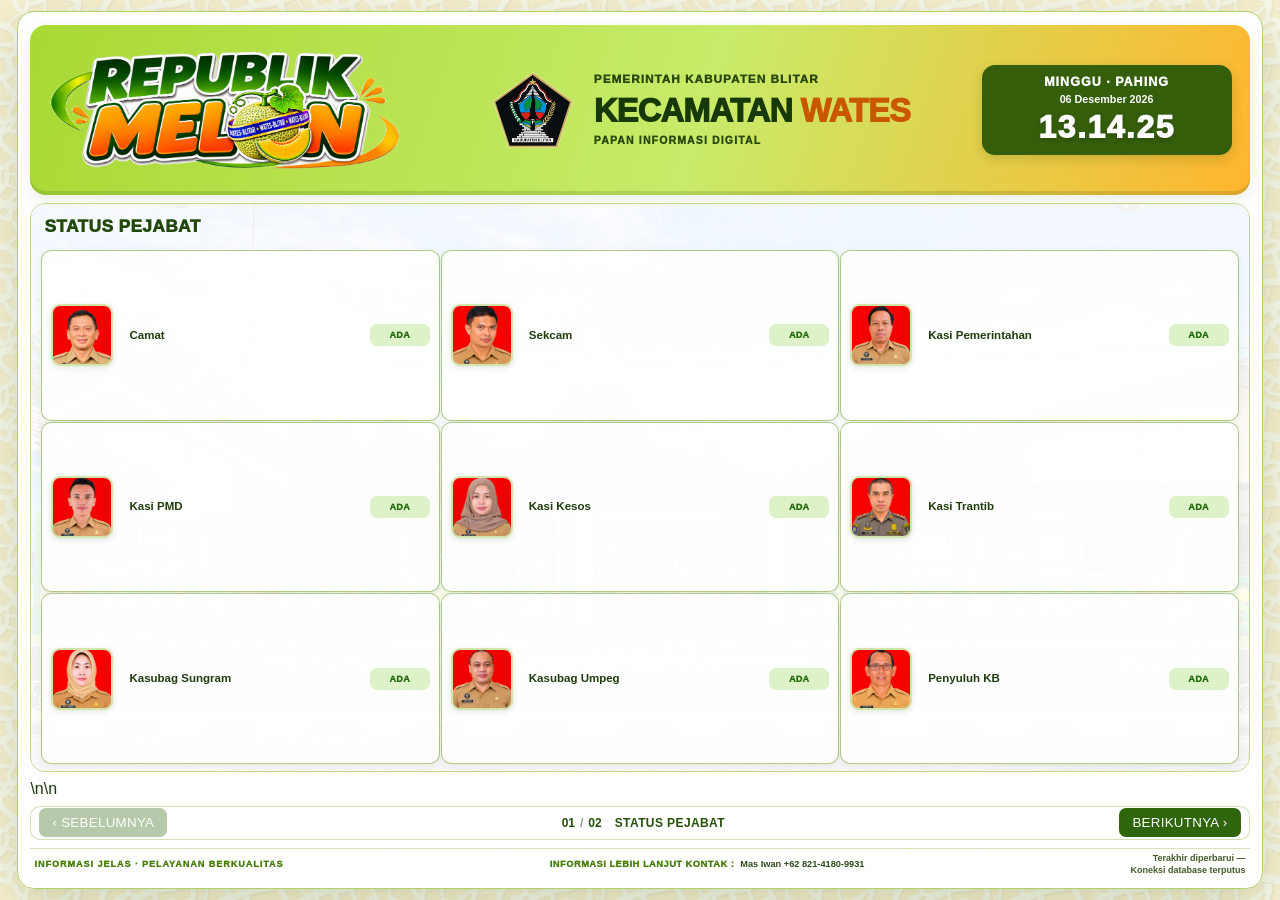
==== index.html @ b406d60f "Add files via upload" ====
<!doctype html>
<html lang="id">
<head>
  <meta charset="utf-8">
  <meta name="viewport" content="width=device-width, initial-scale=1, viewport-fit=cover">
  <meta name="theme-color" content="#A8D934">
  <title>REPUBLIK MELON | Kecamatan Wates</title>
  <link rel="stylesheet" href="styles.css?v=4">

  <style>
    @media (min-width:761px) {
      html, body {height:100%;}

      .public-page {
        height:100vh;
        min-height:0;
        overflow:hidden;
      }

      .melon-board {
        height:100%;
        min-height:0;
        overflow:hidden;
        display:flex;
        flex-direction:column;
        gap:8px;
      }

      .main-grid {
        min-height:0;
        flex:1 1 0;
        align-items:stretch;
      }

      .service-area,
      .official-area {
        min-height:0;
        height:100%;
        overflow:hidden;
      }

      .official-area {
        display:grid;
        grid-template-rows:34px minmax(0,1fr);
        gap:5px;
      }

      .official-list {
        display:grid;
        grid-template-rows:repeat(3,minmax(0,1fr));
        min-height:0;
        gap:1px;
      }

      .official-row {
        min-height:0;
        padding:2px 5px;
      }

      .official-photo,
      .official-avatar {
        width:clamp(40px,3.3vw,50px);
        height:clamp(40px,3.3vw,50px);
        min-width:clamp(40px,3.3vw,50px);
      }

      .market-area {
        display:flex !important;
        flex:0 0 18%;
        min-height:105px;
        height:100%;
        overflow:hidden;
      }

      .market-heading {
        flex:0 0 auto;
        min-height:20px;
      }

      .market-grid {
        display:grid !important;
        flex:1 1 auto;
        min-height:0;
        grid-template-columns:repeat(2,minmax(0,1fr));
      }

      .market-card {
        min-height:0;
        height:100%;
      }

      .bottomline {
        min-height:26px;
      }
    }

    @media (min-width:761px) and (max-height:760px) {
      .melon-board {
        gap:6px;
        padding:9px;
      }

      .topbar {
        padding:6px 14px;
      }

      .crest-wrap {
        width:58px;
        height:58px;
      }

      .official-photo,
      .official-avatar {
        width:36px;
        height:36px;
        min-width:36px;
      }

      .official-row {
        padding:1px 4px;
      }

      .market-area {
        flex-basis:17%;
        min-height:95px;
      }
    }

    @media (max-width:760px) {
      .market-area {
        display:flex !important;
      }

      .market-grid {
        display:grid !important;
      }
    }


    /* =========================================================
       REPUBLIK MELON - MULTI-PAGE DISPLAY
       Tambahkan halaman baru dengan class="display-page"
       dan data-page-title="Judul Halaman".
       ========================================================= */
    html, body {
      width:100%;
      height:100%;
      margin:0;
    }

    .public-page {
      height:100vh;
      height:100dvh;
      min-height:0;
      overflow:hidden;
    }

    .melon-board {
      height:100%;
      min-height:0;
      display:flex;
      flex-direction:column;
      overflow:hidden;
    }

    .page-stage {
      position:relative;
      flex:1 1 0;
      min-height:0;
      width:100%;
      overflow:hidden;
    }

    .display-page {
      display:none;
      width:100%;
      height:100%;
      min-height:0;
      overflow:hidden;
      flex-direction:column;
    }

    .display-page.page-active {
      display:flex;
    }

    .official-page > .official-area,
    .service-page > .information-area {
      flex:1 1 auto;
      min-height:0;
      height:100%;
      overflow:hidden;
    }

    .service-page > .information-area {
      display:flex;
      flex-direction:column;
    }

    .service-page .information-table {
      flex:1 1 auto;
      min-height:0;
      overflow:hidden;
    }

    .page-navigation {
      flex:0 0 34px;
      min-height:34px;
      display:flex;
      align-items:center;
      justify-content:space-between;
      gap:10px;
      padding:2px 8px;
      border:1px solid rgba(125,170,45,.35);
      border-radius:10px;
      background:rgba(255,255,255,.88);
      color:#24520b;
      overflow:hidden;
    }

    .page-nav-button {
      border:0;
      border-radius:7px;
      padding:7px 13px;
      background:#2f650d;
      color:#fff;
      font:700 11px/1.1 inherit;
      letter-spacing:.3px;
      cursor:pointer;
      white-space:nowrap;
    }

    .page-nav-button:disabled {
      opacity:.35;
      cursor:default;
    }

    .page-indicator {
      display:flex;
      align-items:center;
      justify-content:center;
      gap:5px;
      min-width:0;
      font-weight:800;
      font-size:12px;
      white-space:nowrap;
    }

    .page-title {
      margin-left:8px;
      overflow:hidden;
      text-overflow:ellipsis;
      text-transform:uppercase;
      letter-spacing:.4px;
    }

    .page-separator {
      opacity:.55;
    }

    @media (max-width:760px) {
      .page-navigation {
        flex-basis:32px;
        min-height:32px;
        padding:2px 5px;
      }
      .page-nav-button {
        padding:7px 8px;
        font-size:10px;
      }
      .page-indicator {
        font-size:10px;
        gap:3px;
      }
      .page-title {
        margin-left:4px;
      }
    }

  </style>
</head>

<body class="public-page">
  <main class="melon-board">

    <!-- HEADER UTAMA -->
    <header class="topbar">
      <div class="brand-logo">
        <img
          src="assets/logo-republik-melon-horizontal.png"
          alt="REPUBLIK MELON Wates Blitar">
      </div>

      <div class="identity">
        <div class="crest-wrap">
          <img
            src="assets/logo-kabupaten-blitar.png"
            alt="Lambang Kabupaten Blitar">
        </div>

        <div class="identity-copy">
          <div class="govline">PEMERINTAH KABUPATEN BLITAR</div>
          <h1>KECAMATAN <span>WATES</span></h1>
          <div class="office-line">PAPAN INFORMASI DIGITAL</div>
        </div>
      </div>

      <div class="clockbox" aria-label="Tanggal dan waktu real time">
        <div class="clock-day" id="clock-day">MINGGU · LEGI</div>
        <div class="clock-date" id="clock-date">15 November 2026</div>
        <div class="clock-time" id="clock-time">00:00:00</div>
      </div>
    </header>

    <div class="page-stage" id="page-stage">
    <!-- STATUS PEJABAT -->
    <section
      class="display-page page-active official-page"
      data-page-title="Status Pejabat"
      aria-label="Halaman status pejabat">
      <section
      class="official-area official-area-full"
      aria-label="Status sembilan pejabat Kecamatan Wates">

      <div class="official-heading">
        <div>
          <h2>STATUS PEJABAT</h2>
        </div>
      </div>

      <div class="official-list official-grid">

        <article class="official-row">
          <img class="official-photo" src="assets/pejabat/camat.png" alt="Foto Camat"
            onerror="this.hidden=true;this.nextElementSibling.hidden=false">
          <span class="official-avatar" hidden>CAM</span>
          <span class="official-role">Camat</span>
          <strong id="camat-status" class="official-status on">ADA</strong>
        </article>

        <article class="official-row">
          <img class="official-photo" src="assets/pejabat/sekcam.png" alt="Foto Sekcam"
            onerror="this.hidden=true;this.nextElementSibling.hidden=false">
          <span class="official-avatar" hidden>SKC</span>
          <span class="official-role">Sekcam</span>
          <strong id="sekcam-status" class="official-status on">ADA</strong>
        </article>

        <article class="official-row">
          <img class="official-photo" src="assets/pejabat/kasi_pem.png" alt="Foto Kasi Pemerintahan"
            onerror="this.hidden=true;this.nextElementSibling.hidden=false">
          <span class="official-avatar" hidden>KPM</span>
          <span class="official-role">Kasi Pemerintahan</span>
          <strong id="kasipem-status" class="official-status on">ADA</strong>
        </article>

        <article class="official-row">
          <img class="official-photo" src="assets/pejabat/kasi_pmd.png" alt="Foto Kasi PMD"
            onerror="this.hidden=true;this.nextElementSibling.hidden=false">
          <span class="official-avatar" hidden>PMD</span>
          <span class="official-role">Kasi PMD</span>
          <strong id="kasi_pmd-status" class="official-status on">ADA</strong>
        </article>

        <article class="official-row">
          <img class="official-photo" src="assets/pejabat/kasi_kesos.png" alt="Foto Kasi Kesos"
            onerror="this.hidden=true;this.nextElementSibling.hidden=false">
          <span class="official-avatar" hidden>KSO</span>
          <span class="official-role">Kasi Kesos</span>
          <strong id="kasi_kesos-status" class="official-status on">ADA</strong>
        </article>

        <article class="official-row">
          <img class="official-photo" src="assets/pejabat/kasi_trantib.png" alt="Foto Kasi Trantib"
            onerror="this.hidden=true;this.nextElementSibling.hidden=false">
          <span class="official-avatar" hidden>TRB</span>
          <span class="official-role">Kasi Trantib</span>
          <strong id="kasi_trantib-status" class="official-status on">ADA</strong>
        </article>

        <article class="official-row">
          <img class="official-photo" src="assets/pejabat/kasub_sungram.png" alt="Foto Kasubag Sungram"
            onerror="this.hidden=true;this.nextElementSibling.hidden=false">
          <span class="official-avatar" hidden>SUN</span>
          <span class="official-role">Kasubag Sungram</span>
          <strong id="kasub_sunggram-status" class="official-status on">ADA</strong>
        </article>

        <article class="official-row">
          <img class="official-photo" src="assets/pejabat/kasub_umpeg.png" alt="Foto Kasubag Umpeg"
            onerror="this.hidden=true;this.nextElementSibling.hidden=false">
          <span class="official-avatar" hidden>UMP</span>
          <span class="official-role">Kasubag Umpeg</span>
          <strong id="kasub_umpeg-status" class="official-status on">ADA</strong>
        </article>

        <article class="official-row">
          <img class="official-photo" src="assets/pejabat/penyuluh_kb.png" alt="Foto Penyuluh KB"
            onerror="this.hidden=true;this.nextElementSibling.hidden=false">
          <span class="official-avatar" hidden>PKB</span>
          <span class="official-role">Penyuluh KB</span>
          <strong id="penyuluh_kb-status" class="official-status on">ADA</strong>
        </article>

      </div>
      </section>
    </section>

    <section class="display-page service-page" data-page-title="Informasi Pelayanan" aria-label="Halaman informasi pelayanan">
    <!-- INFORMASI PELAYANAN -->
    <section
      class="information-area"
      aria-label="Informasi pelayanan Kecamatan Wates">

      <!-- Menggunakan struktur header yang sama dengan STATUS PEJABAT -->
      <div class="official-heading information-heading">
        <div>
          <h2>INFORMASI PELAYANAN</h2>
        </div>
      </div>

      <div class="information-table">

        <div class="information-row">
          <div class="information-label">KETERSEDIAAN KTP ELEKTRONIK</div>
          <div class="information-value availability-inline">
            <strong id="ktp-quantity">10 <small>KEPING</small></strong>
            <span id="ktp-status" class="info-state waiting">Menunggu Pengiriman</span>
          </div>
        </div>

        <div class="information-row">
          <div class="information-label">JARINGAN INTERNET</div>
          <div class="information-value">
            <strong id="internet-status" class="network-state normal">Normal</strong>
          </div>
        </div>

        <div class="information-row">
          <div class="information-label">JARINGAN SISTEM SIAK</div>
          <div class="information-value">
            <strong id="siak-status" class="network-state warning">Gangguan</strong>
          </div>
        </div>

        <div class="information-row information-description">
          <div class="information-label">KETENTUAN PELAYANAN</div>
          <div class="information-value information-description-text">Pelayanan pencetakan KTP-EL dapat dilaksanakan apabila keping KTP-EL tersedia dan tidak ada gangguan pada jaringan internet maupun Sistem SIAK.</div>
        </div>

        <div class="information-row information-description">
          <div class="information-label">PENCETAKAN KTP-EL</div>
          <div class="information-value information-description-text">Kecamatan melayani pencetakan KTP-EL pemula dan perubahan data, sedangkan untuk KTP-EL hilang dan rusak dilaksanakan di DUKCAPIL.</div>
        </div>

      </div>
      </section>
    </section>

    </div>\n\n
    <!-- NAVIGASI MULTI-HALAMAN: halaman baru cukup ditambahkan sebagai .display-page -->
    <nav class="page-navigation" aria-label="Navigasi halaman">
      <button type="button" class="page-nav-button" id="page-prev" aria-label="Halaman sebelumnya">‹ SEBELUMNYA</button>
      <div class="page-indicator" id="page-indicator" aria-live="polite">
        <span id="page-current">01</span><span class="page-separator">/</span><span id="page-total">02</span>
        <span class="page-title" id="page-title">STATUS PEJABAT</span>
      </div>
      <button type="button" class="page-nav-button" id="page-next" aria-label="Halaman berikutnya">BERIKUTNYA ›</button>
    </nav>

    <!-- FOOTER -->
    <footer class="bottomline">

      <div class="motto">
        INFORMASI JELAS · PELAYANAN BERKUALITAS
      </div>

      <div class="contact-info">
        <span>INFORMASI LEBIH LANJUT KONTAK :</span>
        <a
          href="https://wa.me/6282141809931"
          target="_blank"
          rel="noopener noreferrer"
          class="whatsapp-contact">
          <strong>Mas Iwan</strong> +62 821-4180-9931
        </a>
      </div>

      <div class="update-stack">
        <div id="updated-at" class="updated-at">Terakhir diperbarui —</div>
        <div id="connection-message" class="connection-message">Menghubungkan database…</div>
      </div>

    </footer>

  </main>

  <script src="config.js"></script>
  <script src="app.js"></script>

  <script>
    /* Pengendali halaman generik: otomatis membaca semua .display-page */
    (() => {
      const pages = Array.from(document.querySelectorAll('.display-page'));
      if (!pages.length) return;

      const previousButton = document.getElementById('page-prev');
      const nextButton = document.getElementById('page-next');
      const currentLabel = document.getElementById('page-current');
      const totalLabel = document.getElementById('page-total');
      const titleLabel = document.getElementById('page-title');

      let activeIndex = Math.max(0, pages.findIndex(page => page.classList.contains('page-active')));
      let autoTimer = null;
      const AUTO_INTERVAL = 15000;

      const showPage = (index) => {
        if (index < 0 || index >= pages.length) return;
        activeIndex = index;

        pages.forEach((page, pageIndex) => {
          const isActive = pageIndex === activeIndex;
          page.classList.toggle('page-active', isActive);
          page.setAttribute('aria-hidden', String(!isActive));
        });

        if (currentLabel) currentLabel.textContent = String(activeIndex + 1).padStart(2, '0');
        if (totalLabel) totalLabel.textContent = String(pages.length).padStart(2, '0');
        if (titleLabel) titleLabel.textContent = pages[activeIndex].dataset.pageTitle || `HALAMAN ${activeIndex + 1}`;

        if (previousButton) previousButton.disabled = activeIndex === 0;
        if (nextButton) nextButton.disabled = activeIndex === pages.length - 1;
      };

      const stopAuto = () => {
        if (autoTimer) window.clearInterval(autoTimer);
        autoTimer = null;
      };

      const startAuto = () => {
        stopAuto();
        if (pages.length < 2) return;
        autoTimer = window.setInterval(() => {
          showPage((activeIndex + 1) % pages.length);
        }, AUTO_INTERVAL);
      };

      previousButton?.addEventListener('click', () => {
        showPage((activeIndex - 1 + pages.length) % pages.length);
        startAuto();
      });

      nextButton?.addEventListener('click', () => {
        showPage((activeIndex + 1) % pages.length);
        startAuto();
      });

      document.addEventListener('keydown', event => {
        if (event.key === 'ArrowRight') {
          showPage((activeIndex + 1) % pages.length);
          startAuto();
        } else if (event.key === 'ArrowLeft') {
          showPage((activeIndex - 1 + pages.length) % pages.length);
          startAuto();
        }
      });

      document.addEventListener('visibilitychange', () => {
        if (document.hidden) stopAuto();
        else startAuto();
      });

      showPage(activeIndex);
      startAuto();
    })();
  </script>

</body>
</html>
---- styles.css ----
/* =========================================================
   REPUBLIK MELON | KECAMATAN WATES
   styles.css - versi rapi dan terkonsolidasi
   Public dashboard + halaman admin
   ========================================================= */

/* ---------- Warna dan reset ---------- */
:root {
  --melon: #A8D934;
  --melon-light: #C8EB69;
  --melon-dark: #477C08;
  --orange: #FFB52E;
  --orange-deep: #C85C00;
  --ink: #18340B;
  --muted: #43552E;
  --cream: #FFFFFF;
  --line: #C9DF8B;
  --green: #28770D;
  --green-bg: #DDF2C8;
  --red: #B83224;
  --red-bg: #FCE1D9;
}

* {
  box-sizing: border-box;
}

html,
body {
  width: 100%;
  min-height: 100%;
  margin: 0;
}

body {
  font-family: Inter, Arial, Helvetica, sans-serif;
  color: var(--ink);
  background-color: #EAF2D8;
  background-image:
    linear-gradient(rgba(246, 250, 238, .78), rgba(246, 250, 238, .78)),
    url("assets/kulit-melon.png");
  background-repeat: repeat;
  background-size: auto, 397px 221px;
}

/* =========================================================
   HALAMAN PUBLIK
   ========================================================= */

.public-page {
  width: 100%;
  height: 100vh;
  min-height: 0;
  display: flex;
  align-items: stretch;
  justify-content: center;
  padding: clamp(8px, 1.25vh, 16px) clamp(10px, 1.3vw, 22px);
  overflow: hidden;
}

.melon-board {
  width: 100%;
  height: 100%;
  max-width: 1920px;
  min-height: 0;
  display: flex;
  flex-direction: column;
  gap: 7px;
  padding: clamp(9px, 1vw, 15px);
  border: 1px solid #AFCF68;
  border-radius: clamp(14px, 1.3vw, 24px);
  background: rgba(255, 255, 255, .985);
  box-shadow: 0 14px 48px rgba(35, 70, 8, .20);
  overflow: hidden;
}

/* ---------- Header utama: logo | identitas | jam ---------- */

.topbar {
  position: relative;
  isolation: isolate;
  flex: 0 0 20%;
  min-height: 128px;
  max-height: 170px;
  display: grid;
  grid-template-columns: minmax(0, 1.08fr) minmax(0, 1.28fr) minmax(190px, 250px);
  align-items: center;
  gap: clamp(10px, 1.3vw, 20px);
  padding: 8px 18px;
  border-radius: 16px;
  background: linear-gradient(108deg, #A8D934 0%, #C8EB69 55%, #FFB52E 100%);
  box-shadow: inset 0 -4px 0 rgba(48, 85, 8, .16), 0 5px 16px rgba(48, 85, 8, .10);
  overflow: hidden;
}

.topbar::after {
  content: "";
  position: absolute;
  z-index: -1;
  width: 38vw;
  height: 38vw;
  max-width: 500px;
  max-height: 500px;
  border: 1px solid rgba(255, 255, 255, .35);
  border-radius: 50%;
  right: 14%;
  top: -340%;
  pointer-events: none;
}

.brand-logo {
  width: 100%;
  height: 100%;
  min-width: 0;
  display: flex;
  align-items: center;
  justify-content: flex-start;
  overflow: hidden;
}

.brand-logo img {
  display: block;
  width: 100%;
  max-width: 420px;
  height: 118px;
  max-height: 100%;
  object-fit: contain;
  object-position: left center;
}

.topbar .identity {
  display: flex;
  align-items: center;
  justify-self: start;
  gap: 17px;
  min-width: 0;
  transform: translateX(12px);
}

.topbar .crest-wrap {
  width: 88px;
  height: 98px;
  flex: 0 0 88px;
  display: grid;
  place-items: center;
  overflow: hidden;
  border: 0;
  border-radius: 0;
  background: transparent;
}

.topbar .crest-wrap img {
  display: block;
  width: 100%;
  height: 100%;
  object-fit: contain;
}

.topbar .identity-copy {
  min-width: 0;
}

.topbar .govline {
  color: #29480D;
  font-size: clamp(11px, .92vw, 14px);
  font-weight: 950;
  letter-spacing: 1px;
  line-height: 1.2;
  white-space: nowrap;
}

.topbar .identity h1 {
  margin: 7px 0;
  color: #173907;
  font-size: clamp(29px, 2.55vw, 39px);
  font-weight: 950;
  letter-spacing: -.8px;
  line-height: 1.08;
  white-space: nowrap;
}

.topbar .identity h1 span {
  color: #C95700;
}

.topbar .office-line {
  color: #29480D;
  font-size: clamp(10px, .82vw, 12px);
  font-weight: 950;
  letter-spacing: 1.15px;
  line-height: 1.2;
  white-space: nowrap;
}

.topbar .clockbox {
  z-index: 2;
  width: 100%;
  min-width: 0;
  padding: 10px 12px;
  border: 0;
  border-radius: 13px;
  background: #355E0B;
  text-align: center;
  box-shadow: 0 4px 12px rgba(30, 65, 5, .18);
}

.topbar .clock-day,
.topbar .clock-date,
.topbar .clock-time {
  color: #FFFFFF !important;
}

.topbar .clock-day {
  font-size: clamp(11px, .98vw, 14px);
  font-weight: 950;
  letter-spacing: 1px;
}

.topbar .clock-date {
  margin: 4px 0;
  font-size: clamp(10px, .84vw, 12px);
  font-weight: 700;
}

.topbar .clock-time {
  font-size: clamp(28px, 2.5vw, 38px);
  font-weight: 950 !important;
  letter-spacing: 1.5px;
  line-height: 1.15;
  white-space: nowrap;
  font-variant-numeric: tabular-nums;
  text-shadow: 0 2px 4px rgba(0, 0, 0, .2);
}

/* ---------- Panel status pejabat ---------- */

.official-area-full {
  position: relative;
  isolation: isolate;
  flex: 0 0 42%;
  min-width: 0;
  min-height: 0;
  display: flex;
  flex-direction: column;
  gap: 4px;
  padding: 7px 10px;
  border: 1px solid #BFD985;
  border-radius: 15px;
  background: #FFFFFF;
  overflow: hidden;
}

.official-area-full::before {
  content: "";
  position: absolute;
  z-index: -2;
  inset: 0;
  background-image: url("assets/kantor-kecamatan-wates.png");
  background-size: cover;
  background-position: center 53%;
  opacity: .23;
}

.official-area-full::after {
  content: "";
  position: absolute;
  z-index: -1;
  inset: 0;
  background: rgba(255, 255, 255, .70);
  pointer-events: none;
}

/* Header status pejabat dan informasi pelayanan menggunakan gaya sama */
.official-heading {
  position: relative;
  z-index: 1;
  flex: 0 0 auto;
  display: flex;
  align-items: center;
  min-height: 22px;
  padding: 0 3px 2px;
  margin: 0;
  line-height: 1;
}

.official-heading h2 {
  margin: 0;
  color: #23480C;
  font-size: clamp(16px, 1.35vw, 20px);
  font-weight: 950;
  letter-spacing: .4px;
  line-height: 1.15;
}

.official-grid {
  position: relative;
  z-index: 1;
  flex: 1 1 auto;
  min-width: 0;
  min-height: 0;
  display: grid;
  grid-template-columns: repeat(3, minmax(0, 1fr));
  grid-template-rows: repeat(3, minmax(0, 1fr));
  gap: 5px;
}

.official-grid .official-row {
  min-width: 0;
  min-height: 0;
  display: grid;
  grid-template-columns: 68px minmax(0, 1fr) auto;
  align-items: center;
  gap: 10px;
  padding: 4px 9px;
  border: 1px solid rgba(137, 174, 72, .65);
  border-radius: 10px;
  background: rgba(255, 255, 255, .87);
  box-shadow: 0 2px 7px rgba(36, 66, 12, .08);
  overflow: hidden;
}

.official-grid .official-photo,
.official-grid .official-avatar {
  width: 62px;
  height: 62px;
  min-width: 62px;
  object-fit: cover;
  object-position: center 24%;
  border: 2px solid #D1E4A9;
  border-radius: 9px;
  background: #EFF5E5;
  box-shadow: 0 2px 6px rgba(33, 63, 10, .12);
}

.official-grid .official-avatar {
  display: grid;
  place-items: center;
  color: #477C08;
  font-size: 10px;
  font-weight: 900;
  letter-spacing: .3px;
}

.official-grid .official-avatar[hidden] {
  display: none !important;
}

.official-grid .official-role {
  min-width: 0;
  color: #203B0D;
  font-size: clamp(11px, .9vw, 14px);
  font-weight: 900;
  line-height: 1.18;
  text-align: left;
  overflow: hidden;
  text-overflow: ellipsis;
}

.official-grid .official-status {
  min-width: 60px;
  justify-self: end;
  padding: 6px 9px;
  border-radius: 7px;
  font-size: 9px;
  font-weight: 950;
  letter-spacing: .35px;
  text-align: center;
  white-space: nowrap;
}

.official-status.on {
  color: #236B0B;
  background: #DDF2C8;
}

.official-status.off {
  color: #A52D1D;
  background: #FCE1D9;
}

.official-status.duty {
  color: #925000;
  background: #FFF0C7;
}

/* ---------- Panel informasi pelayanan ---------- */

.information-area {
  flex: 1 1 0;
  min-width: 0;
  min-height: 0;
  display: flex;
  flex-direction: column;
  gap: 4px;
  padding: 6px 9px;
  border: 1px solid #BFD985;
  border-radius: 14px;
  background: #FFFFFF;
  overflow: hidden;
}

/* Kelas .official-heading pada HTML membuat bentuk header identik */
.information-heading {
  flex: 0 0 auto;
  min-height: 22px;
  padding: 0 3px 2px;
  margin: 0;
}

.information-heading h2 {
  margin: 0;
  color: #23480C;
  font-size: clamp(16px, 1.35vw, 20px);
  font-weight: 950;
  letter-spacing: .4px;
  line-height: 1.15;
}

.information-table {
  flex: 1 1 auto;
  min-width: 0;
  min-height: 0;
  display: flex;
  flex-direction: column;
  border: 1px solid #C9DDA0;
  border-radius: 9px;
  overflow: hidden;
  background: #FFFFFF;
}

.information-row {
  flex: 1 1 0;
  min-width: 0;
  min-height: 0;
  display: grid;
  grid-template-columns: minmax(220px, 29%) minmax(0, 1fr);
  border-bottom: 1px solid #DCE8C6;
  background: rgba(255, 255, 255, .96);
}

.information-row:last-child {
  border-bottom: 0;
}

.information-row:nth-child(even) {
  background: #F7FAF1;
}

.information-label {
  min-width: 0;
  display: flex;
  align-items: center;
  padding: 3px 11px;
  border-right: 1px solid #DCE8C6;
  background: #F5F9ED;
  color: #29480D;
  font-size: clamp(9px, .65vw, 10px);
  font-weight: 950;
  line-height: 1.15;
}

.information-value {
  min-width: 0;
  display: flex;
  align-items: center;
  gap: 10px;
  padding: 3px 12px;
  color: #263F12;
  font-size: clamp(9px, .65vw, 10px);
  font-weight: 600;
  line-height: 1.2;
}

.availability-inline {
  display: flex;
  align-items: center;
  gap: 10px;
  flex-wrap: nowrap;
}

.availability-inline strong {
  color: #23480C;
  font-size: 15px;
  font-weight: 950;
  white-space: nowrap;
}

.availability-inline strong small {
  font-size: 9px;
  letter-spacing: .6px;
}

.info-state {
  color: #A65300;
  font-size: 10px;
  font-weight: 900;
  white-space: nowrap;
}

.info-state.waiting {
  color: #A65300;
}

.network-state {
  font-size: 13px;
  font-weight: 950;
}

.network-state.normal {
  color: #28770D;
}

.network-state.warning {
  color: #B54700;
}

/* Teks uraian disamakan ukurannya dengan label PENCETAKAN KTP-EL,
   tetapi dibuat normal/tidak bold. */
.information-description .information-value,
.information-description-text {
  font-size: clamp(9px, .65vw, 10px);
  font-weight: 400;
  line-height: 1.2;
}

/* ---------- Footer ---------- */

.bottomline {
  flex: 0 0 auto;
  min-height: 28px;
  display: flex;
  align-items: center;
  justify-content: space-between;
  gap: 12px;
  padding: 4px 4px 0;
  border-top: 1px solid #D6E5B7;
  overflow: hidden;
}

.motto {
  color: #477C08;
  font-size: 9px;
  font-weight: 950;
  letter-spacing: 1px;
  white-space: nowrap;
}

.contact-info {
  min-width: 0;
  display: flex;
  align-items: center;
  justify-content: center;
  gap: 6px;
  flex-wrap: wrap;
  color: #30491C;
  font-size: clamp(9px, .72vw, 11px);
  font-weight: 750;
  white-space: nowrap;
}

.contact-info span {
  color: #477C08;
  font-weight: 950;
  letter-spacing: .55px;
}

.contact-info strong,
.contact-info a {
  color: #30491C;
  font-weight: 850;
  text-decoration: none;
}

.whatsapp-contact {
  cursor: pointer;
}

.whatsapp-contact:hover {
  color: #168A36;
  text-decoration: underline;
}

.update-stack {
  min-width: 0;
  display: grid;
  gap: 2px;
  text-align: right;
}

.updated-at,
.connection-message {
  color: #465A2B;
  font-size: 9px;
  font-weight: 700;
  white-space: nowrap;
}

.connection-message.connected {
  color: #23720C;
}

/* =========================================================
   RESPONSIVE DESKTOP / LAPTOP
   ========================================================= */

@media (min-width: 761px) and (max-width: 1100px) {
  .topbar {
    grid-template-columns: minmax(0, .95fr) minmax(0, 1.2fr) minmax(175px, 200px);
    gap: 10px;
  }

  .brand-logo img {
    max-width: 350px;
    height: 105px;
  }

  .topbar .identity {
    gap: 10px;
    transform: translateX(5px);
  }

  .topbar .crest-wrap {
    width: 64px;
    height: 74px;
    flex-basis: 64px;
  }

  .topbar .govline {
    font-size: 11px;
  }

  .topbar .identity h1 {
    font-size: clamp(23px, 2.3vw, 29px);
  }

  .topbar .office-line {
    font-size: 9px;
  }

  .official-grid .official-row {
    grid-template-columns: 54px minmax(0, 1fr) auto;
    gap: 7px;
    padding: 3px 6px;
  }

  .official-grid .official-photo,
  .official-grid .official-avatar {
    width: 50px;
    height: 50px;
    min-width: 50px;
  }
}

/* Layar desktop dengan tinggi terbatas */
@media (min-width: 761px) and (max-height: 760px) {
  .melon-board {
    gap: 5px;
    padding: 8px;
  }

  .topbar {
    flex-basis: 19%;
    min-height: 105px;
    max-height: 135px;
    padding: 6px 12px;
  }

  .brand-logo img {
    height: 98px;
  }

  .topbar .crest-wrap {
    width: 60px;
    height: 68px;
    flex-basis: 60px;
  }

  .topbar .identity h1 {
    font-size: clamp(24px, 2.2vw, 32px);
  }

  .topbar .clockbox {
    padding: 7px 9px;
  }

  .topbar .clock-time {
    font-size: 29px;
  }

  .official-area-full {
    flex-basis: 41%;
    padding: 5px 8px;
  }

  .official-grid {
    gap: 4px;
  }

  .official-grid .official-row {
    grid-template-columns: 48px minmax(0, 1fr) auto;
    gap: 6px;
    padding: 2px 5px;
  }

  .official-grid .official-photo,
  .official-grid .official-avatar {
    width: 44px;
    height: 44px;
    min-width: 44px;
  }

  .official-grid .official-role {
    font-size: 11px;
  }

  .official-grid .official-status {
    min-width: 54px;
    padding: 4px 5px;
    font-size: 8px;
  }

  .information-area {
    padding: 4px 7px;
  }

  .information-heading,
  .official-heading {
    min-height: 19px;
  }

  .official-heading h2,
  .information-heading h2 {
    font-size: 15px;
  }

  .information-label,
  .information-value,
  .information-description .information-value,
  .information-description-text {
    padding-top: 1px;
    padding-bottom: 1px;
    font-size: 9px;
    line-height: 1.1;
  }

  .bottomline {
    min-height: 24px;
    padding-top: 3px;
  }
}

/* =========================================================
   RESPONSIVE MOBILE
   ========================================================= */

@media (max-width: 760px) {
  html,
  body {
    height: auto;
    min-height: 100%;
  }

  body {
    overflow: auto;
    background-color: #F4F8EC;
  }

  .public-page {
    height: auto;
    min-height: 100svh;
    padding: 8px;
    overflow: visible;
  }

  .melon-board {
    height: auto;
    min-height: 100svh;
    gap: 8px;
    padding: 9px;
    overflow: visible;
  }

  .topbar {
    flex: 0 0 auto;
    min-height: 0;
    max-height: none;
    display: flex;
    flex-wrap: wrap;
    gap: 10px;
    padding: 12px !important;
  }

  .brand-logo {
    width: 100%;
    height: auto;
    justify-content: center;
  }

  .brand-logo img {
    width: 100%;
    max-width: 440px;
    height: auto;
    max-height: 120px;
    object-position: center;
  }

  .topbar .identity {
    width: 100%;
    transform: none;
    gap: 10px;
  }

  .topbar .crest-wrap {
    width: 75px;
    height: 82px;
    flex-basis: 75px;
  }

  .topbar .govline {
    font-size: 10px;
    white-space: normal;
  }

  .topbar .identity h1 {
    margin: 5px 0;
    font-size: clamp(23px, 7vw, 34px);
    white-space: normal;
  }

  .topbar .office-line {
    font-size: 9px;
    white-space: normal;
  }

  .topbar .clockbox {
    width: 100%;
    padding: 9px 12px;
    border-radius: 10px;
    text-align: center;
  }

  .topbar .clock-day {
    font-size: 12px;
  }

  .topbar .clock-date {
    font-size: 11px;
  }

  .topbar .clock-time {
    font-size: 30px;
  }

  .official-area-full {
    flex: 0 0 auto;
    gap: 8px;
    padding: 10px;
  }

  .official-heading,
  .information-heading {
    min-height: 22px;
    padding: 0 2px 2px;
  }

  .official-heading h2,
  .information-heading h2 {
    font-size: 18px;
  }

  .official-grid {
    flex: 0 0 auto;
    grid-template-columns: 1fr;
    grid-template-rows: none;
    gap: 5px;
  }

  .official-grid .official-row {
    grid-template-columns: 54px minmax(0, 1fr) auto;
    gap: 9px;
    padding: 5px 7px;
  }

  .official-grid .official-photo,
  .official-grid .official-avatar {
    width: 48px;
    height: 48px;
    min-width: 48px;
  }

  .official-grid .official-role {
    font-size: 13px;
  }

  .official-grid .official-status {
    min-width: 58px;
    padding: 6px;
    font-size: 9px;
  }

  .information-area {
    flex: 0 0 auto;
    gap: 6px;
    padding: 10px;
    overflow: visible;
  }

  .information-table {
    flex: 0 0 auto;
    overflow: hidden;
  }

  .information-row {
    flex: 0 0 auto;
    grid-template-columns: minmax(115px, 36%) minmax(0, 1fr);
    min-height: 36px;
  }

  .information-label {
    padding: 8px 7px;
    font-size: 9px;
  }

  .information-value {
    padding: 8px;
    gap: 7px;
    flex-wrap: wrap;
    font-size: 10px;
    line-height: 1.35;
  }

  .information-description .information-value,
  .information-description-text {
    font-size: 10px;
    font-weight: 400;
    line-height: 1.35;
  }

  .availability-inline {
    flex-wrap: wrap;
    gap: 5px;
  }

  .availability-inline strong {
    font-size: 15px;
  }

  .info-state {
    font-size: 10px;
  }

  .bottomline {
    flex: 0 0 auto;
    flex-wrap: wrap;
    justify-content: flex-start;
    gap: 8px;
    padding: 7px 4px 2px;
    overflow: visible;
  }

  .motto {
    width: 100%;
    white-space: normal;
  }

  .contact-info {
    justify-content: flex-start;
    white-space: normal;
    font-size: 10px;
  }

  .update-stack {
    width: 100%;
    text-align: left;
  }

  .updated-at,
  .connection-message {
    white-space: normal;
  }
}

/* =========================================================
   HALAMAN ADMIN
   Aturan admin dipertahankan agar tidak mengganggu dashboard publik.
   ========================================================= */

.admin-page {
  min-height: 100vh;
  height: auto;
  overflow: auto;
  padding: 24px 14px;
  background-color: #FFF4D6;
  background-image:
    linear-gradient(rgba(255, 250, 232, .48), rgba(255, 250, 232, .48)),
    url("assets/kulit-melon.png");
  background-repeat: repeat;
  background-size: auto, 397px 221px;
}

.admin-shell {
  max-width: 820px;
  margin: 0 auto;
  padding: 26px;
  border: 1px solid #DCEAB9;
  border-radius: 18px;
  background: #FFFEF8;
  box-shadow: 0 14px 40px rgba(84, 111, 32, .12);
}

.back-link {
  display: inline-block;
  margin-bottom: 18px;
  color: #628C1E;
  font-size: 13px;
  font-weight: 800;
  text-decoration: none;
}

.admin-header .eyebrow {
  color: #91B52D;
  font-size: 10px;
  font-weight: 900;
  letter-spacing: 1.4px;
}

.admin-header h1 {
  margin: 0 0 7px;
  color: #36551A;
  font-size: 28px;
}

.admin-header > p:last-child {
  margin: 0 0 22px;
  color: #68745B;
  font-size: 14px;
}

.admin-form {
  display: grid;
  grid-template-columns: 1fr 1fr;
  gap: 14px;
}

.form-field {
  display: flex;
  flex-direction: column;
  gap: 7px;
}

.form-field-full {
  grid-column: 1 / -1;
}

.form-field h2 {
  margin: 8px 0 0;
  color: #36551A;
  font-size: 16px;
}

.form-field label {
  color: #53613E;
  font-size: 12px;
  font-weight: 800;
}

.form-field input,
.form-field select {
  width: 100%;
  padding: 11px 12px;
  border: 1px solid #D6E4BD;
  border-radius: 9px;
  background: #FFFFFF;
  color: #26351B;
  font: inherit;
  font-size: 14px;
}

.form-field small {
  color: #68745B;
  font-size: 11px;
  line-height: 1.5;
}

.primary-button {
  padding: 13px 18px;
  border: 0;
  border-radius: 10px;
  background: #79AD19;
  color: #FFFFFF;
  font-size: 14px;
  font-weight: 900;
  cursor: pointer;
}

.primary-button:disabled {
  opacity: .6;
  cursor: not-allowed;
}

.save-message {
  color: #68745B;
  font-size: 12px;
}

.save-message.success {
  color: #3E851C;
}

.save-message.error {
  color: #B7442A;
}

.admin-help {
  margin-top: 18px;
  padding: 13px;
  border-radius: 10px;
  background: #F2F8E6;
  color: #68745B;
  font-size: 12px;
  line-height: 1.6;
}

@media (max-width: 600px) {
  .admin-page {
    padding: 12px 8px;
  }

  .admin-form {
    grid-template-columns: 1fr;
  }

  .form-field-full {
    grid-column: auto;
  }

  .admin-shell {
    padding: 20px 16px;
  }
}
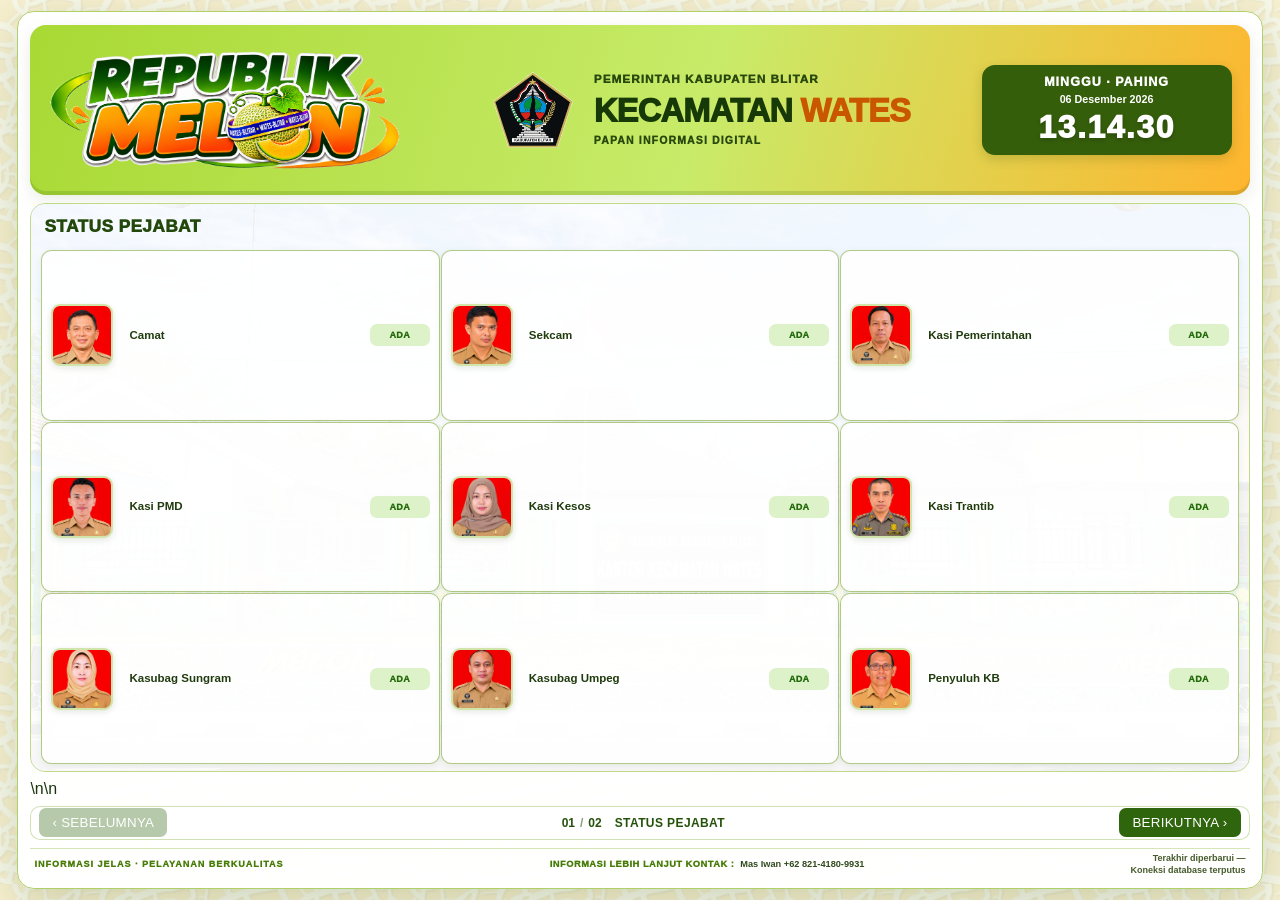
==== commit 64001634: "Add files via upload" ====
--- a/index.html
+++ b/index.html
@@ -202,6 +202,29 @@
       flex:1 1 auto;
       min-height:0;
       overflow:hidden;
+    }
+
+    /* Jadwal pelayanan: ringkas agar seluruh informasi tetap muat satu halaman */
+    .service-page .service-schedule-row .information-value {
+      display:flex;
+      align-items:center;
+      flex-wrap:wrap;
+      gap:6px;
+    }
+
+    .service-page .service-schedule-row .information-value strong {
+      font-weight:800;
+      color:#24520b;
+    }
+
+    .service-page .schedule-separator {
+      color:#65734f;
+      font-weight:600;
+    }
+
+    .service-page .night-service-row .information-label,
+    .service-page .night-service-row .information-value strong {
+      color:#c85b00;
     }
 
     .page-navigation {
@@ -454,6 +477,38 @@
           <div class="information-value information-description-text">Kecamatan melayani pencetakan KTP-EL pemula dan perubahan data, sedangkan untuk KTP-EL hilang dan rusak dilaksanakan di DUKCAPIL.</div>
         </div>
 
+        <div class="information-row service-schedule-row">
+          <div class="information-label">HARI KERJA</div>
+          <div class="information-value service-schedule-value">
+            <strong>SENIN – JUMAT</strong>
+          </div>
+        </div>
+
+        <div class="information-row service-schedule-row">
+          <div class="information-label">WAKTU PELAYANAN</div>
+          <div class="information-value service-schedule-value">
+            <strong>08.00 – 12.00 WIB</strong>
+            <span class="schedule-separator">dan</span>
+            <strong>13.00 – 15.00 WIB</strong>
+          </div>
+        </div>
+
+        <div class="information-row service-schedule-row">
+          <div class="information-label">KHUSUS JUMAT</div>
+          <div class="information-value service-schedule-value">
+            <strong>08.00 – 11.30 WIB</strong>
+            <span class="schedule-separator">dan</span>
+            <strong>13.00 – 15.00 WIB</strong>
+          </div>
+        </div>
+
+        <div class="information-row service-schedule-row night-service-row">
+          <div class="information-label">LAYANAN MALAM</div>
+          <div class="information-value service-schedule-value">
+            <strong>18.00 – 21.00 WIB</strong>
+          </div>
+        </div>
+
       </div>
       </section>
     </section>
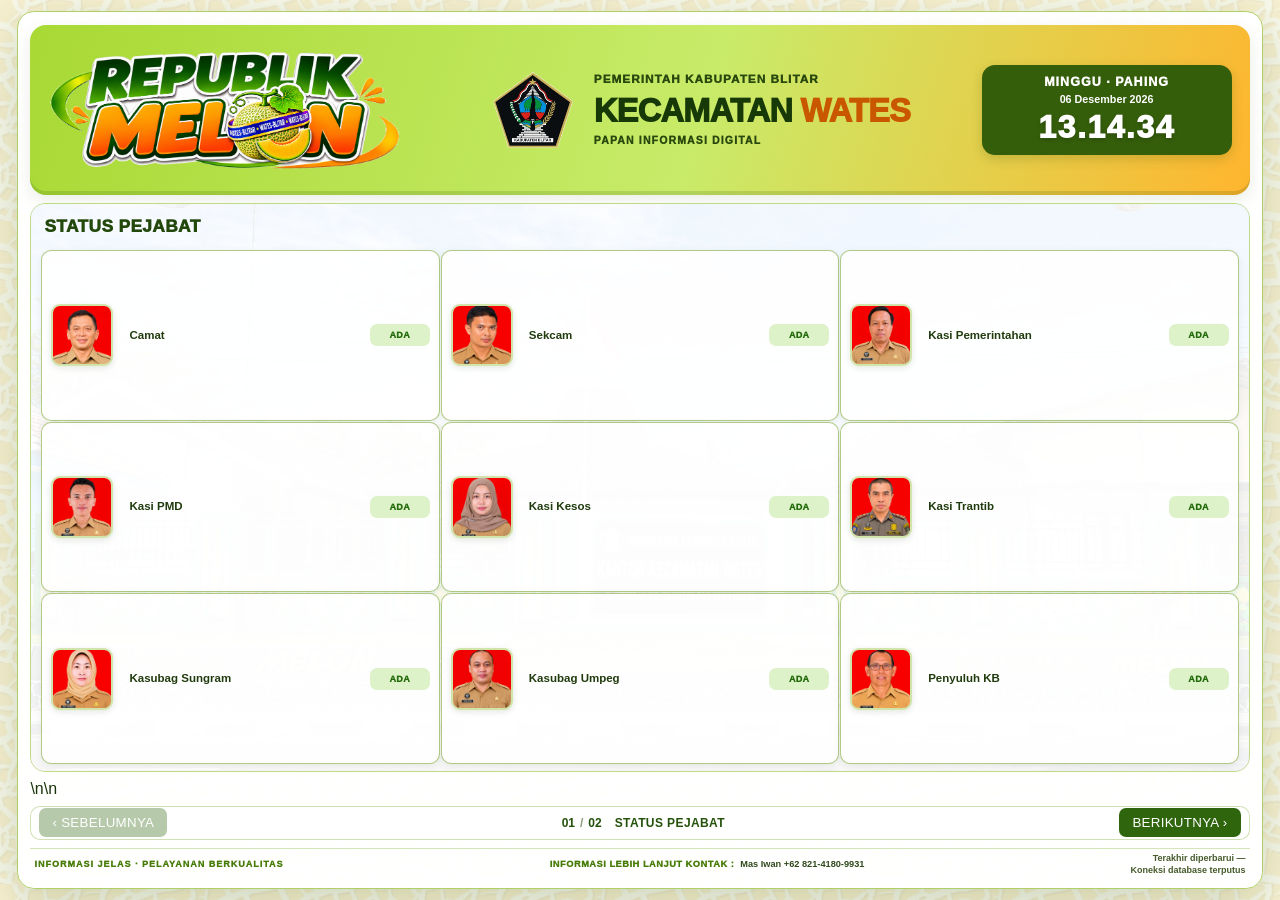
==== commit c9b7b681: "Update index.html" ====
--- a/index.html
+++ b/index.html
@@ -503,7 +503,7 @@
         </div>
 
         <div class="information-row service-schedule-row night-service-row">
-          <div class="information-label">LAYANAN MALAM</div>
+          <div class="information-label">LAYANAN MALAM/MELONISTI (SENIN-RABU)</div>
           <div class="information-value service-schedule-value">
             <strong>18.00 – 21.00 WIB</strong>
           </div>
@@ -632,4 +632,4 @@
   </script>
 
 </body>
-</html>+</html>
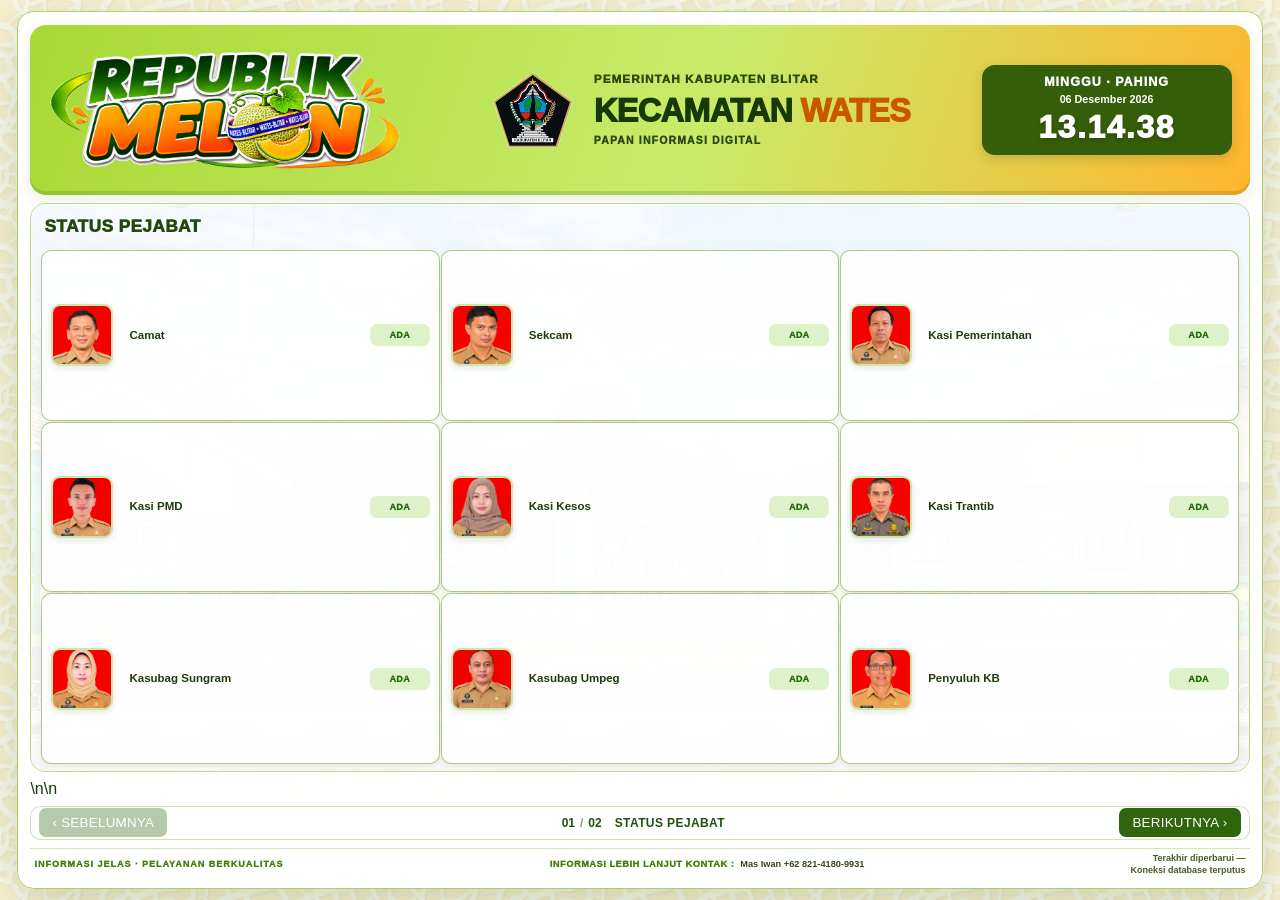
==== commit 7c7072e9: "Add files via upload" ====
--- a/index.html
+++ b/index.html
@@ -225,6 +225,14 @@
     .service-page .night-service-row .information-label,
     .service-page .night-service-row .information-value strong {
       color:#c85b00;
+    }
+
+    .service-page .ikd-row .information-label {
+      color:#24520b;
+    }
+
+    .service-page .ikd-row .information-value {
+      line-height:1.35;
     }
 
     .page-navigation {
@@ -503,9 +511,16 @@
         </div>
 
         <div class="information-row service-schedule-row night-service-row">
-          <div class="information-label">LAYANAN MALAM/MELONISTI (SENIN-RABU)</div>
+          <div class="information-label">LAYANAN MALAM</div>
           <div class="information-value service-schedule-value">
             <strong>18.00 – 21.00 WIB</strong>
+          </div>
+        </div>
+
+        <div class="information-row information-description ikd-row">
+          <div class="information-label">AKTIVASI IKD</div>
+          <div class="information-value information-description-text">
+            Dapat dilaksanakan pada hari dan jam kerja serta layanan malam, pada saat jaringan internet dan Sistem SIAK tidak mengalami gangguan.
           </div>
         </div>
 
@@ -632,4 +647,4 @@
   </script>
 
 </body>
-</html>
+</html>
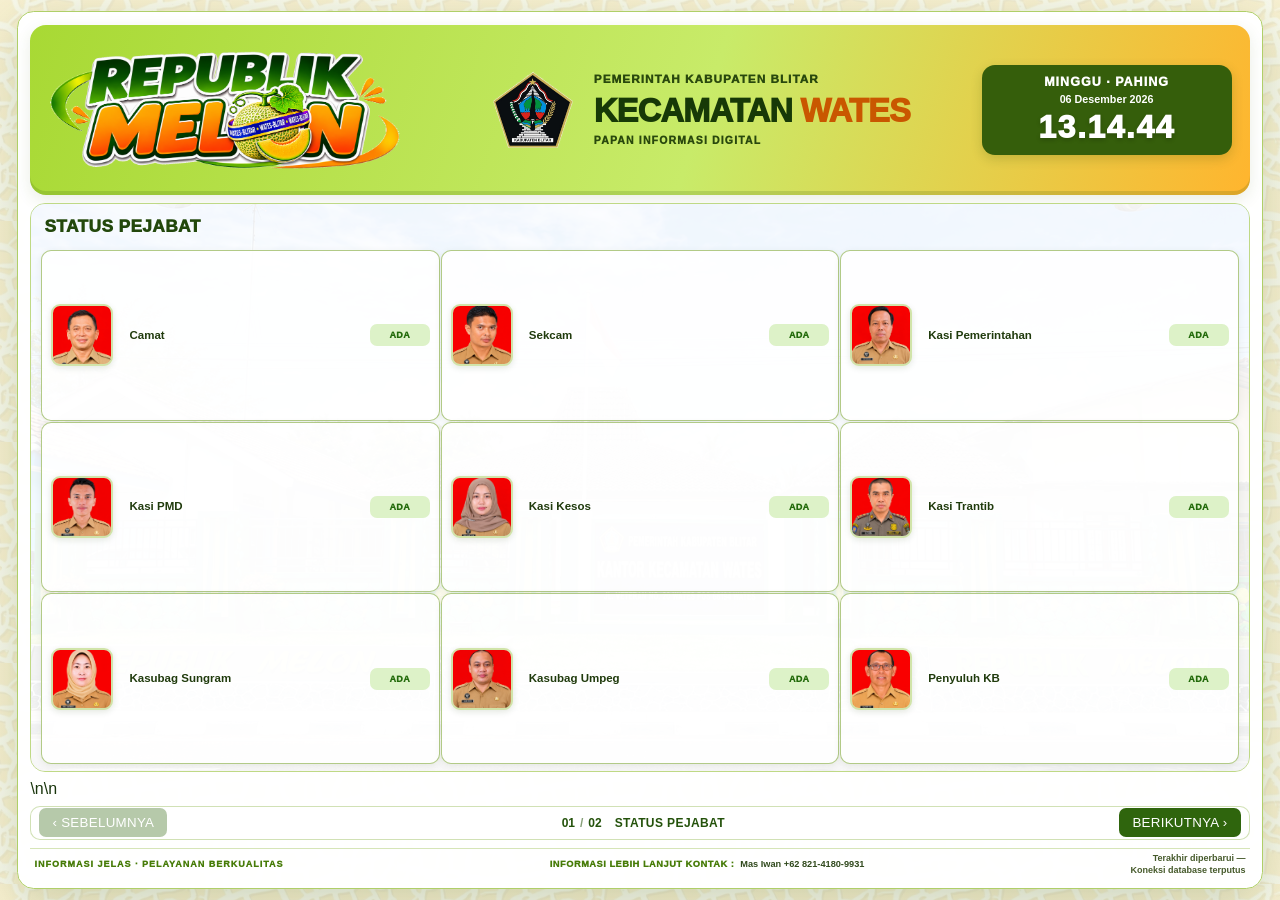
==== commit 3dd33ebc: "Update night service label for clarity" ====
--- a/index.html
+++ b/index.html
@@ -511,7 +511,7 @@
         </div>
 
         <div class="information-row service-schedule-row night-service-row">
-          <div class="information-label">LAYANAN MALAM</div>
+          <div class="information-label">LAYANAN MALAM/MELONISTI (SENIN-RABU)</div>
           <div class="information-value service-schedule-value">
             <strong>18.00 – 21.00 WIB</strong>
           </div>
@@ -647,4 +647,4 @@
   </script>
 
 </body>
-</html>+</html>
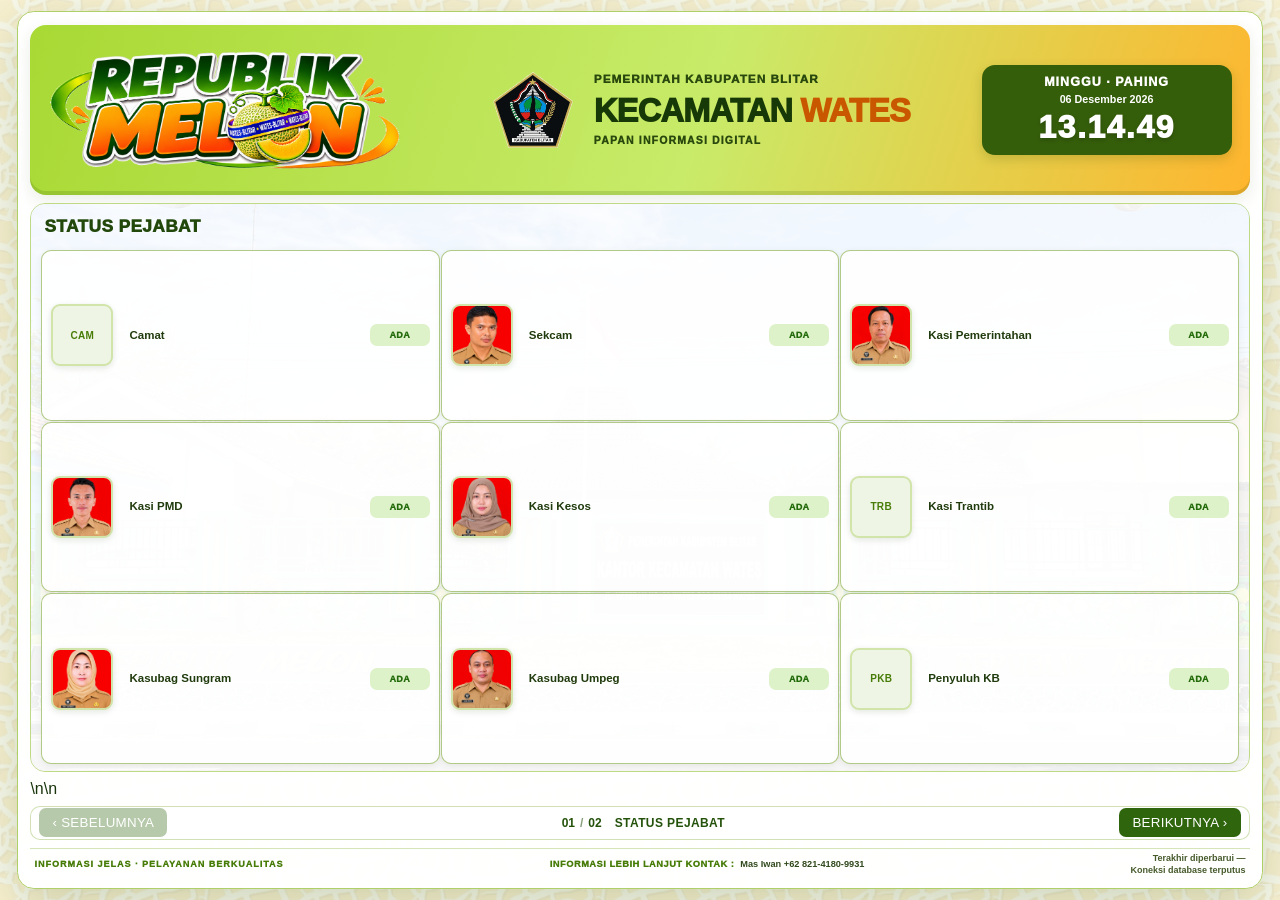
==== commit eef47fae: "Commit directly to the main branch Updated the service page to include information specific to ADMIN" ====
--- a/index.html
+++ b/index.html
@@ -309,6 +309,121 @@
       }
     }
 
+/* =========================================
+   INFORMASI PELAYANAN ADMINDUK - FINAL
+========================================= */
+
+.service-page > .information-area {
+  gap: 7px;
+  padding: 10px;
+}
+
+.service-page .information-heading {
+  display: flex;
+  align-items: center;
+  width: max-content;
+  max-width: 100%;
+  min-height: 48px;
+  padding: 6px 24px;
+  border-radius: 11px;
+  background: linear-gradient(105deg, #245b0a, #367c0d);
+  box-shadow: 0 3px 7px rgba(30,75,8,.18);
+}
+
+.service-page .information-heading h2 {
+  color: #ffffff;
+  font-size: clamp(17px, 1.75vw, 25px);
+  font-weight: 950;
+}
+
+.service-page .information-table {
+  border: 1px solid #8fbd4b;
+  border-radius: 11px;
+}
+
+.service-page .information-row {
+  grid-template-columns: minmax(250px, 32%) minmax(0, 1fr);
+}
+
+.service-page .information-label {
+  padding: 5px 16px;
+  font-size: clamp(11px, .95vw, 14px);
+  font-weight: 950;
+  line-height: 1.2;
+}
+
+.service-page .information-value {
+  padding: 5px 18px;
+  font-size: clamp(12px, .95vw, 14px);
+  line-height: 1.3;
+}
+
+.service-page .information-description .information-value,
+.service-page .information-description-text {
+  font-size: clamp(11px, .9vw, 13px);
+  font-weight: 500;
+}
+
+.service-page .availability-inline strong {
+  font-size: clamp(19px, 1.55vw, 24px);
+}
+
+.service-page .info-state,
+.service-page .network-state {
+  font-size: 14px;
+  font-weight: 900;
+}
+
+.service-page .service-schedule-row .information-value strong {
+  font-size: clamp(13px, 1.05vw, 16px);
+  font-weight: 950;
+}
+
+.service-page .night-service-row .information-label,
+.service-page .night-service-row .information-value strong {
+  color: #c85b00;
+}
+
+/* LAPTOP */
+@media (min-width:761px) and (max-height:760px) {
+  .service-page .information-label {
+    font-size: 12px;
+  }
+
+  .service-page .information-value,
+  .service-page .information-description-text {
+    font-size: 11px;
+  }
+}
+
+/* MOBILE */
+@media (max-width:760px) {
+  .service-page .information-heading {
+    width: 100%;
+    min-height: 40px;
+    padding: 7px 12px;
+  }
+
+  .service-page .information-heading h2 {
+    font-size: 18px;
+  }
+
+  .service-page .information-row {
+    grid-template-columns: minmax(120px,36%) minmax(0,1fr);
+  }
+
+  .service-page .information-label {
+    font-size: 10px;
+    padding: 7px;
+  }
+
+  .service-page .information-value,
+  .service-page .information-description-text {
+    font-size: 11px;
+    padding: 7px;
+  }
+}
+
   </style>
 </head>
 
@@ -438,7 +553,7 @@
       </section>
     </section>
 
-    <section class="display-page service-page" data-page-title="Informasi Pelayanan" aria-label="Halaman informasi pelayanan">
+    <section class="display-page service-page" data-page-title="Informasi Pelayanan ADMINDUK" aria-label="Halaman informasi pelayanan">
     <!-- INFORMASI PELAYANAN -->
     <section
       class="information-area"
@@ -447,7 +562,7 @@
       <!-- Menggunakan struktur header yang sama dengan STATUS PEJABAT -->
       <div class="official-heading information-heading">
         <div>
-          <h2>INFORMASI PELAYANAN</h2>
+          <h2>INFORMASI PELAYANAN ADMINDUK</h2>
         </div>
       </div>
 
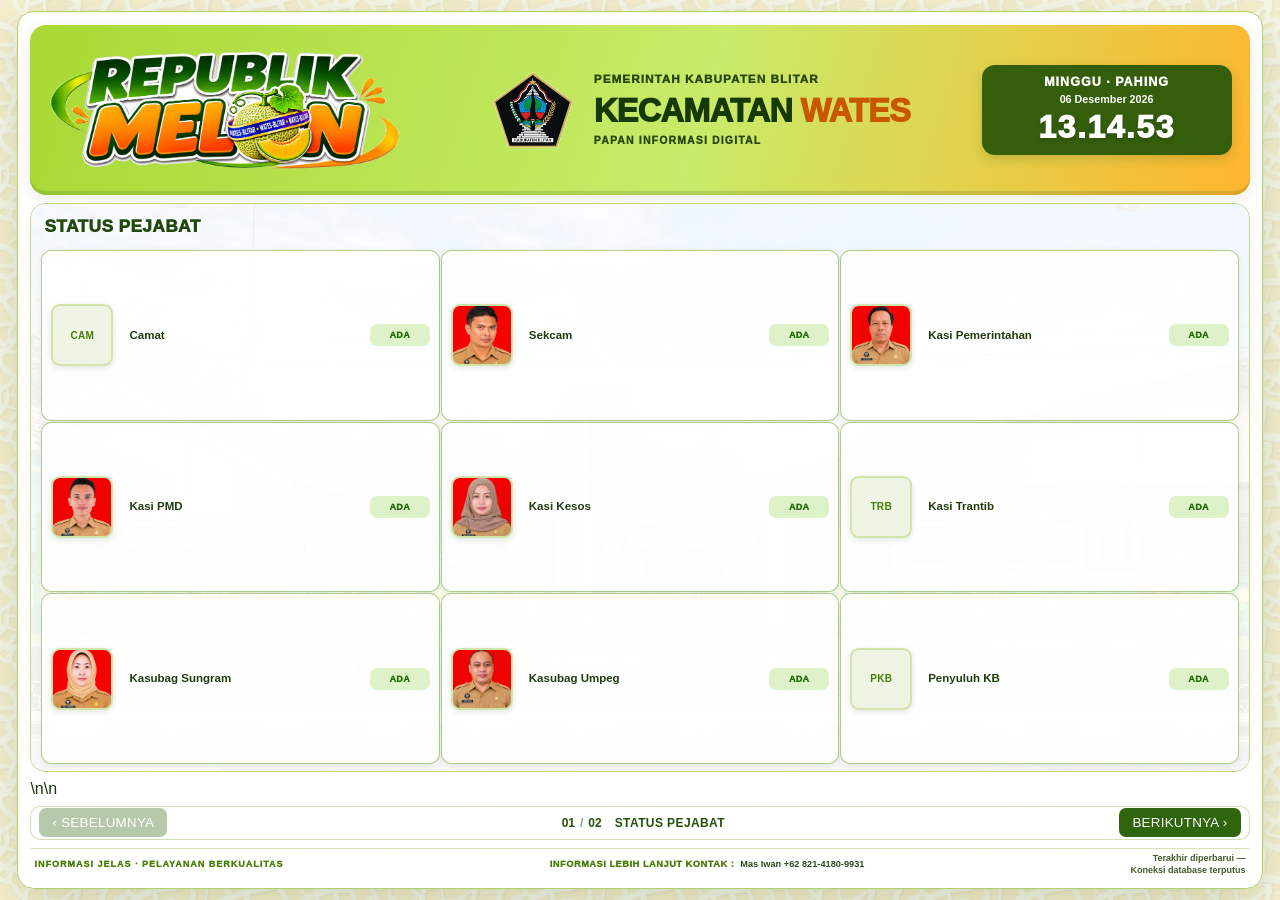
==== commit 1f4d0a5b: "Refactor page navigation script for manual control" ====
--- a/index.html
+++ b/index.html
@@ -684,82 +684,88 @@
   <script src="config.js"></script>
   <script src="app.js"></script>
 
-  <script>
-    /* Pengendali halaman generik: otomatis membaca semua .display-page */
-    (() => {
-      const pages = Array.from(document.querySelectorAll('.display-page'));
-      if (!pages.length) return;
-
-      const previousButton = document.getElementById('page-prev');
-      const nextButton = document.getElementById('page-next');
-      const currentLabel = document.getElementById('page-current');
-      const totalLabel = document.getElementById('page-total');
-      const titleLabel = document.getElementById('page-title');
-
-      let activeIndex = Math.max(0, pages.findIndex(page => page.classList.contains('page-active')));
-      let autoTimer = null;
-      const AUTO_INTERVAL = 15000;
-
-      const showPage = (index) => {
-        if (index < 0 || index >= pages.length) return;
-        activeIndex = index;
-
-        pages.forEach((page, pageIndex) => {
-          const isActive = pageIndex === activeIndex;
-          page.classList.toggle('page-active', isActive);
-          page.setAttribute('aria-hidden', String(!isActive));
-        });
-
-        if (currentLabel) currentLabel.textContent = String(activeIndex + 1).padStart(2, '0');
-        if (totalLabel) totalLabel.textContent = String(pages.length).padStart(2, '0');
-        if (titleLabel) titleLabel.textContent = pages[activeIndex].dataset.pageTitle || `HALAMAN ${activeIndex + 1}`;
-
-        if (previousButton) previousButton.disabled = activeIndex === 0;
-        if (nextButton) nextButton.disabled = activeIndex === pages.length - 1;
-      };
-
-      const stopAuto = () => {
-        if (autoTimer) window.clearInterval(autoTimer);
-        autoTimer = null;
-      };
-
-      const startAuto = () => {
-        stopAuto();
-        if (pages.length < 2) return;
-        autoTimer = window.setInterval(() => {
-          showPage((activeIndex + 1) % pages.length);
-        }, AUTO_INTERVAL);
-      };
-
-      previousButton?.addEventListener('click', () => {
-        showPage((activeIndex - 1 + pages.length) % pages.length);
-        startAuto();
+<script>
+  /* NAVIGASI HALAMAN MANUAL - TANPA OTOMATIS */
+  (() => {
+    const pages = Array.from(
+      document.querySelectorAll('.display-page')
+    );
+
+    if (!pages.length) return;
+
+    const previousButton = document.getElementById('page-prev');
+    const nextButton = document.getElementById('page-next');
+    const currentLabel = document.getElementById('page-current');
+    const totalLabel = document.getElementById('page-total');
+    const titleLabel = document.getElementById('page-title');
+
+    let activeIndex = Math.max(
+      0,
+      pages.findIndex(page =>
+        page.classList.contains('page-active')
+      )
+    );
+
+    const showPage = (index) => {
+      activeIndex = Math.max(
+        0,
+        Math.min(index, pages.length - 1)
+      );
+
+      pages.forEach((page, pageIndex) => {
+        const isActive = pageIndex === activeIndex;
+
+        page.classList.toggle('page-active', isActive);
+        page.setAttribute('aria-hidden', String(!isActive));
       });
 
-      nextButton?.addEventListener('click', () => {
-        showPage((activeIndex + 1) % pages.length);
-        startAuto();
-      });
-
-      document.addEventListener('keydown', event => {
-        if (event.key === 'ArrowRight') {
-          showPage((activeIndex + 1) % pages.length);
-          startAuto();
-        } else if (event.key === 'ArrowLeft') {
-          showPage((activeIndex - 1 + pages.length) % pages.length);
-          startAuto();
-        }
-      });
-
-      document.addEventListener('visibilitychange', () => {
-        if (document.hidden) stopAuto();
-        else startAuto();
-      });
-
-      showPage(activeIndex);
-      startAuto();
-    })();
-  </script>
+      if (currentLabel) {
+        currentLabel.textContent =
+          String(activeIndex + 1).padStart(2, '0');
+      }
+
+      if (totalLabel) {
+        totalLabel.textContent =
+          String(pages.length).padStart(2, '0');
+      }
+
+      if (titleLabel) {
+        titleLabel.textContent =
+          pages[activeIndex].dataset.pageTitle ||
+          `HALAMAN ${activeIndex + 1}`;
+      }
+
+      if (previousButton) {
+        previousButton.disabled = activeIndex === 0;
+      }
+
+      if (nextButton) {
+        nextButton.disabled = activeIndex === pages.length - 1;
+      }
+    };
+
+    previousButton?.addEventListener('click', () => {
+      showPage(activeIndex - 1);
+    });
+
+    nextButton?.addEventListener('click', () => {
+      showPage(activeIndex + 1);
+    });
+
+    document.addEventListener('keydown', event => {
+      if (event.key === 'ArrowRight') {
+        showPage(activeIndex + 1);
+      }
+
+      if (event.key === 'ArrowLeft') {
+        showPage(activeIndex - 1);
+      }
+    });
+
+    showPage(activeIndex);
+  })();
+</script>
+
 
 </body>
 </html>
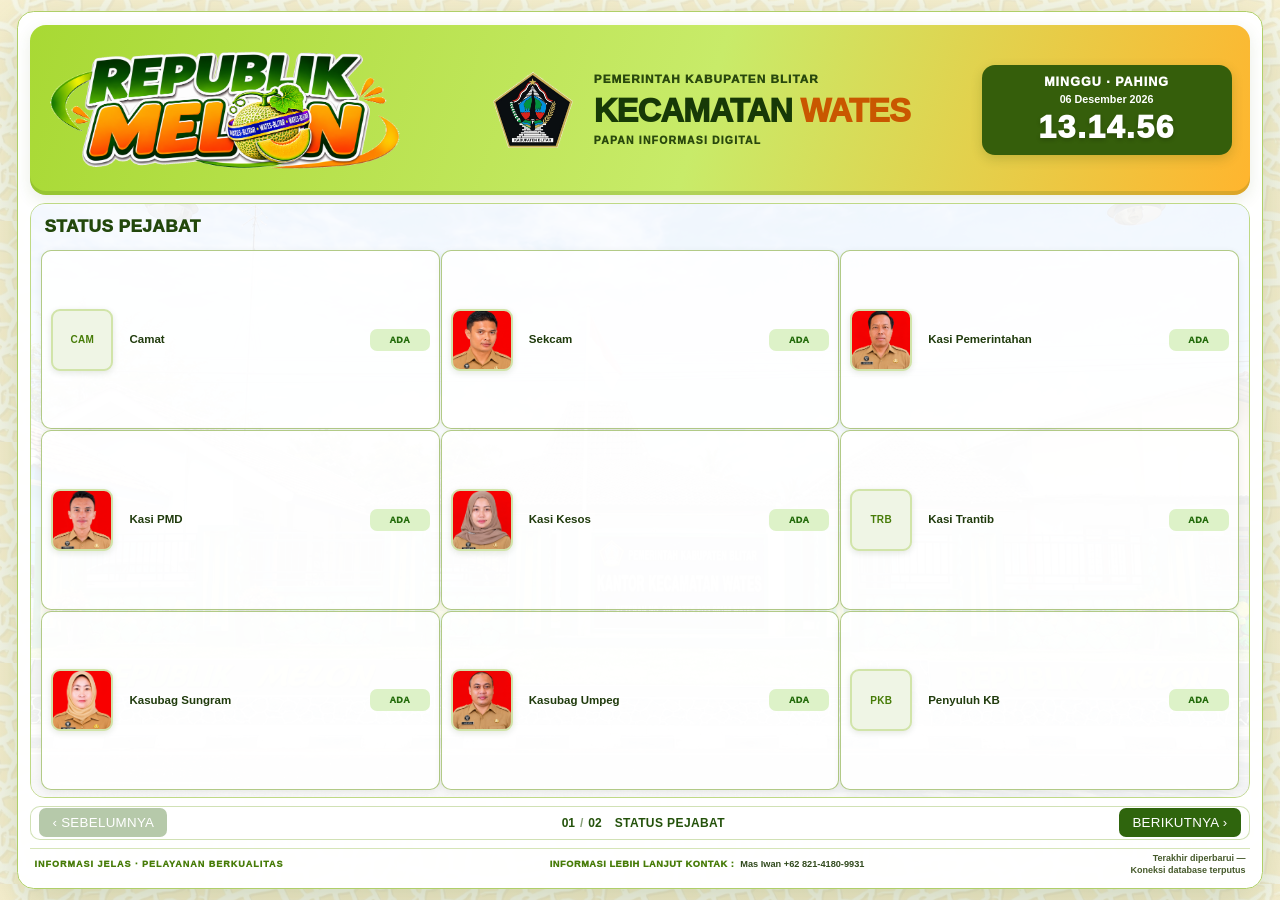
==== commit ed359a1b: "Fix indentation in index.html" ====
--- a/index.html
+++ b/index.html
@@ -643,7 +643,7 @@
       </section>
     </section>
 
-    </div>\n\n
+    </div>
     <!-- NAVIGASI MULTI-HALAMAN: halaman baru cukup ditambahkan sebagai .display-page -->
     <nav class="page-navigation" aria-label="Navigasi halaman">
       <button type="button" class="page-nav-button" id="page-prev" aria-label="Halaman sebelumnya">‹ SEBELUMNYA</button>
